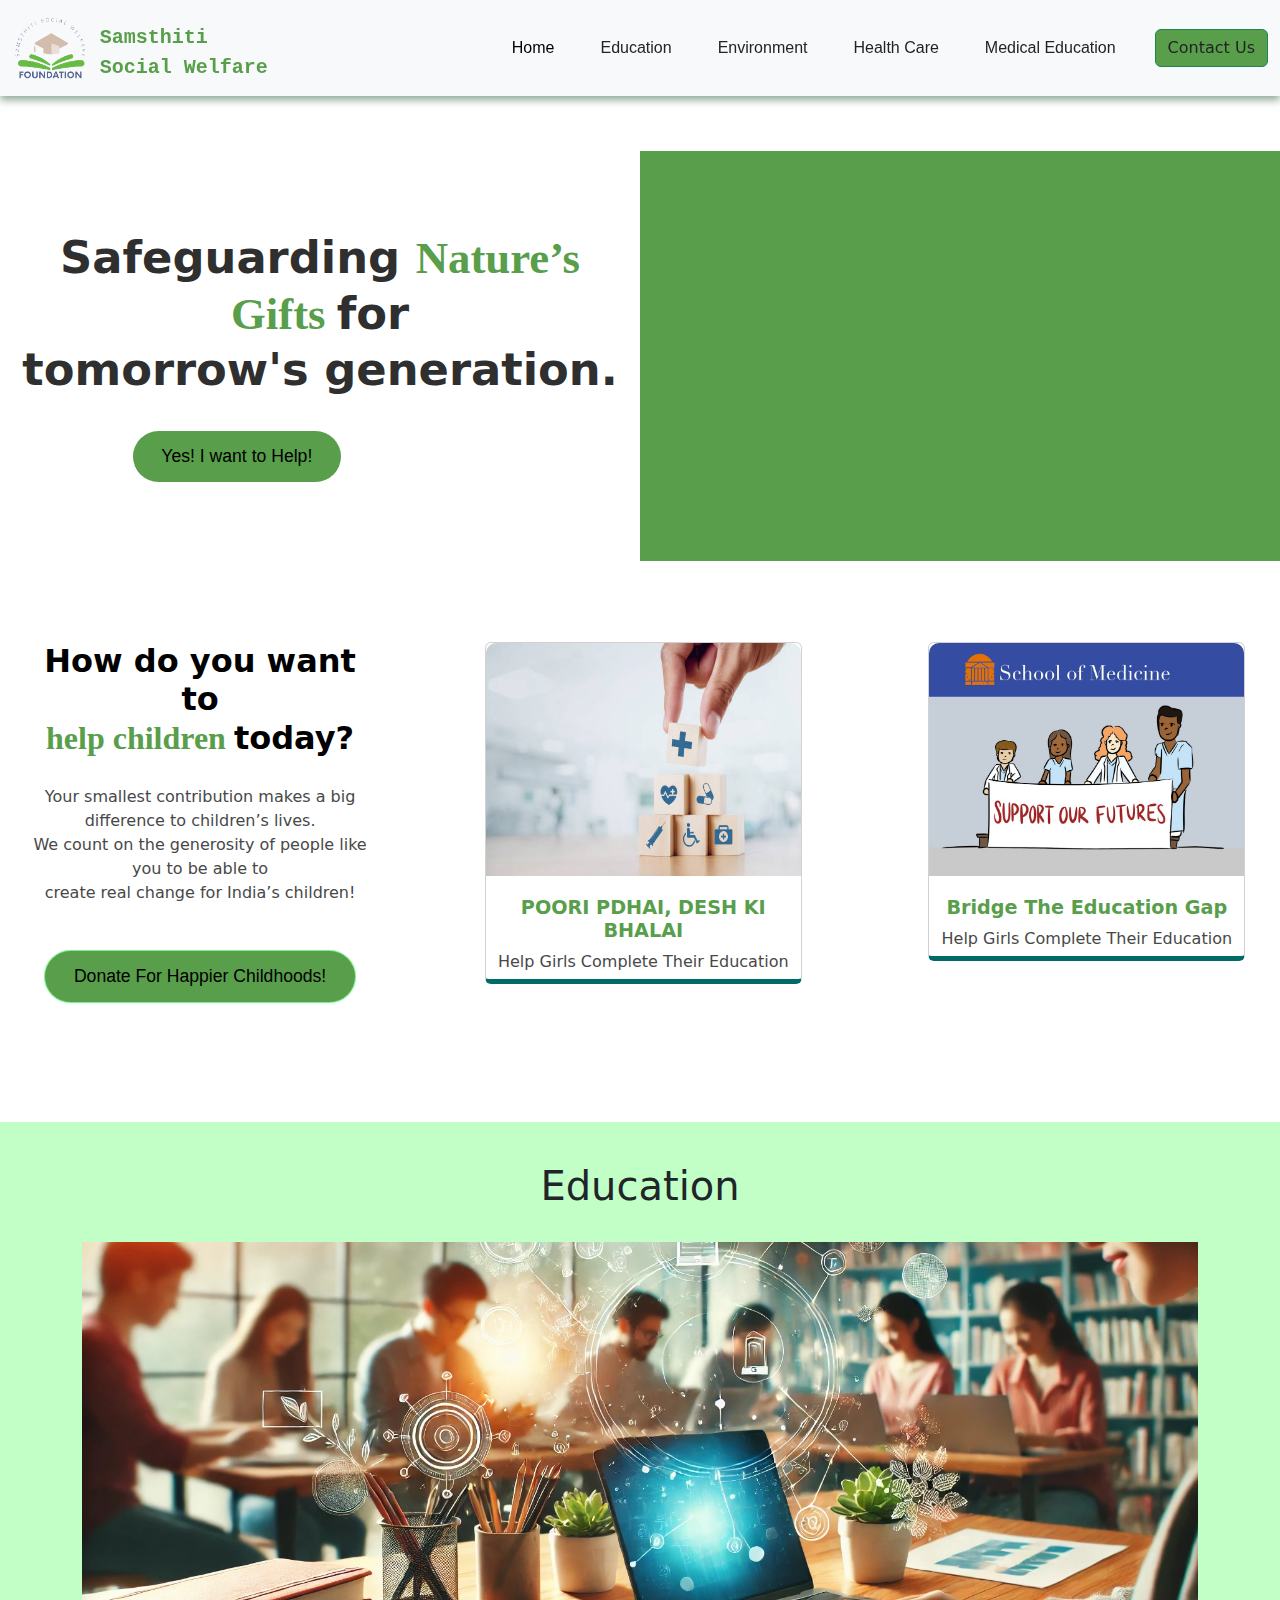
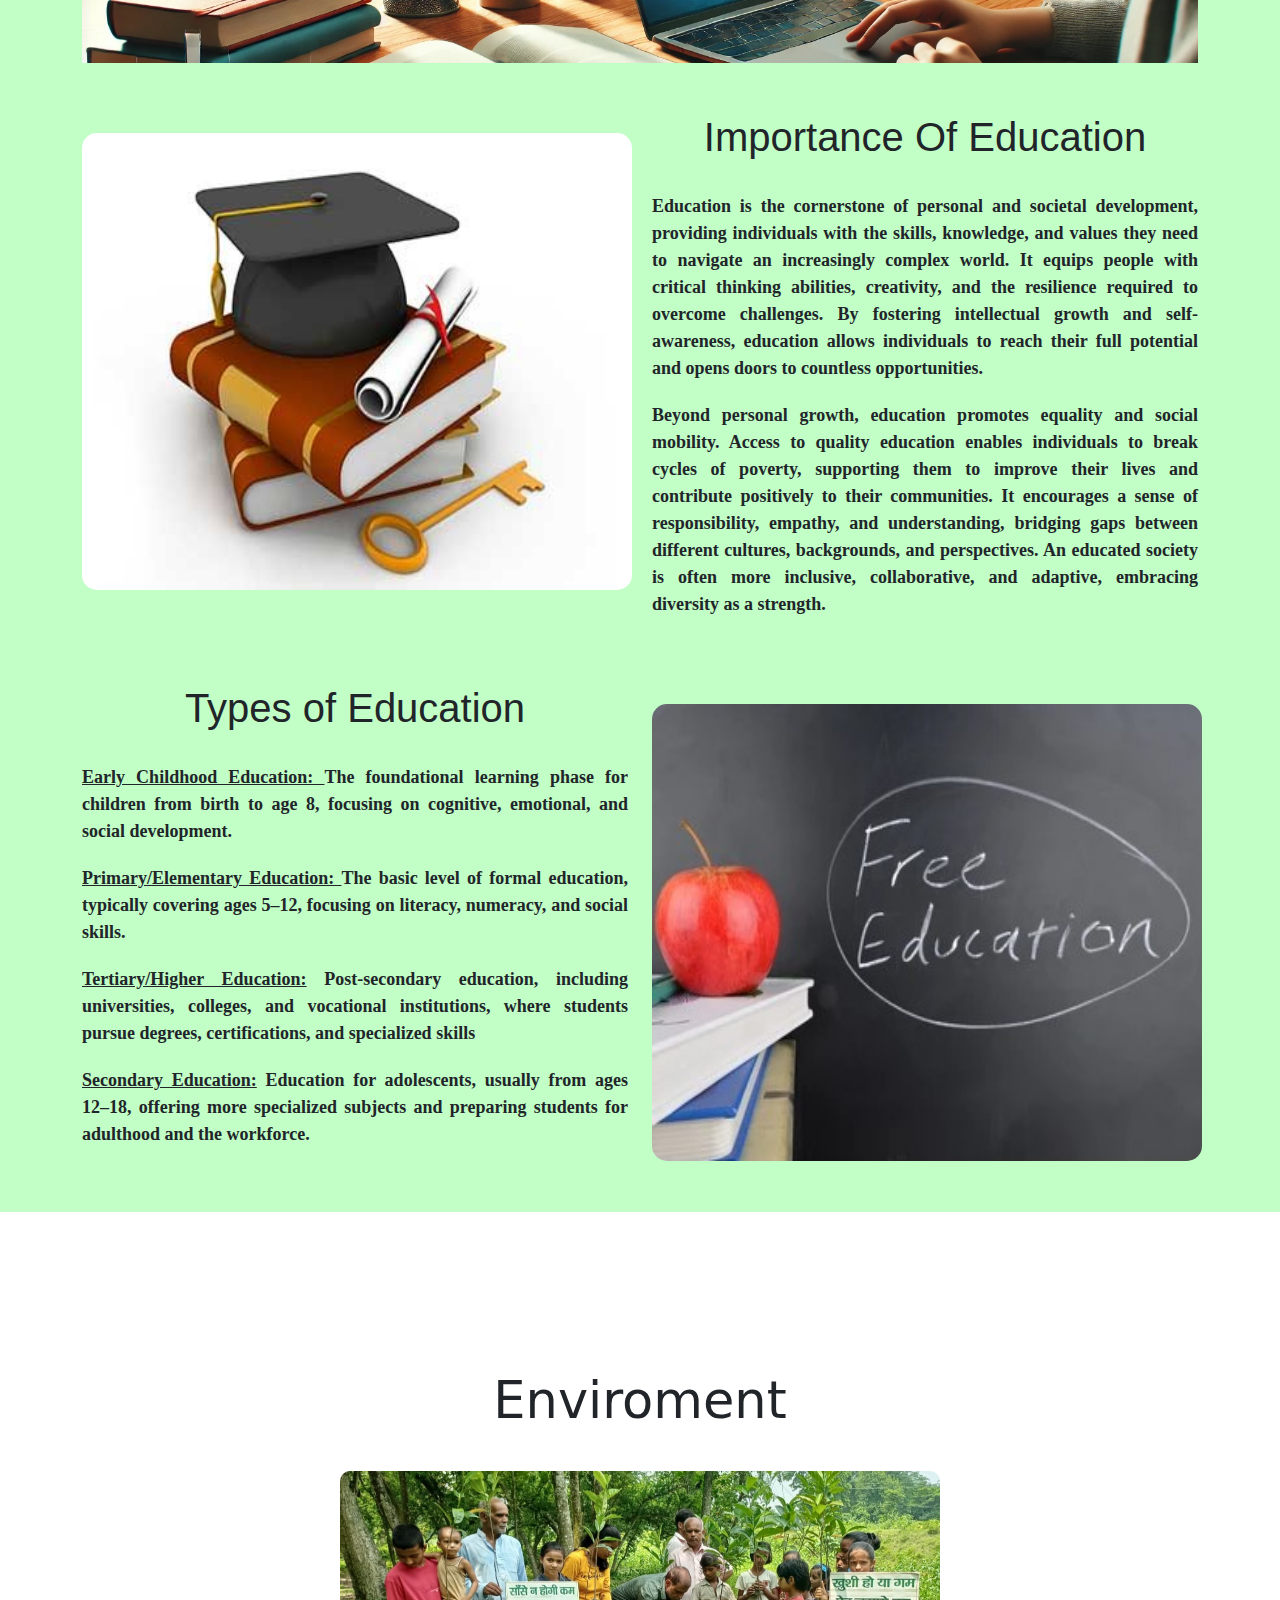
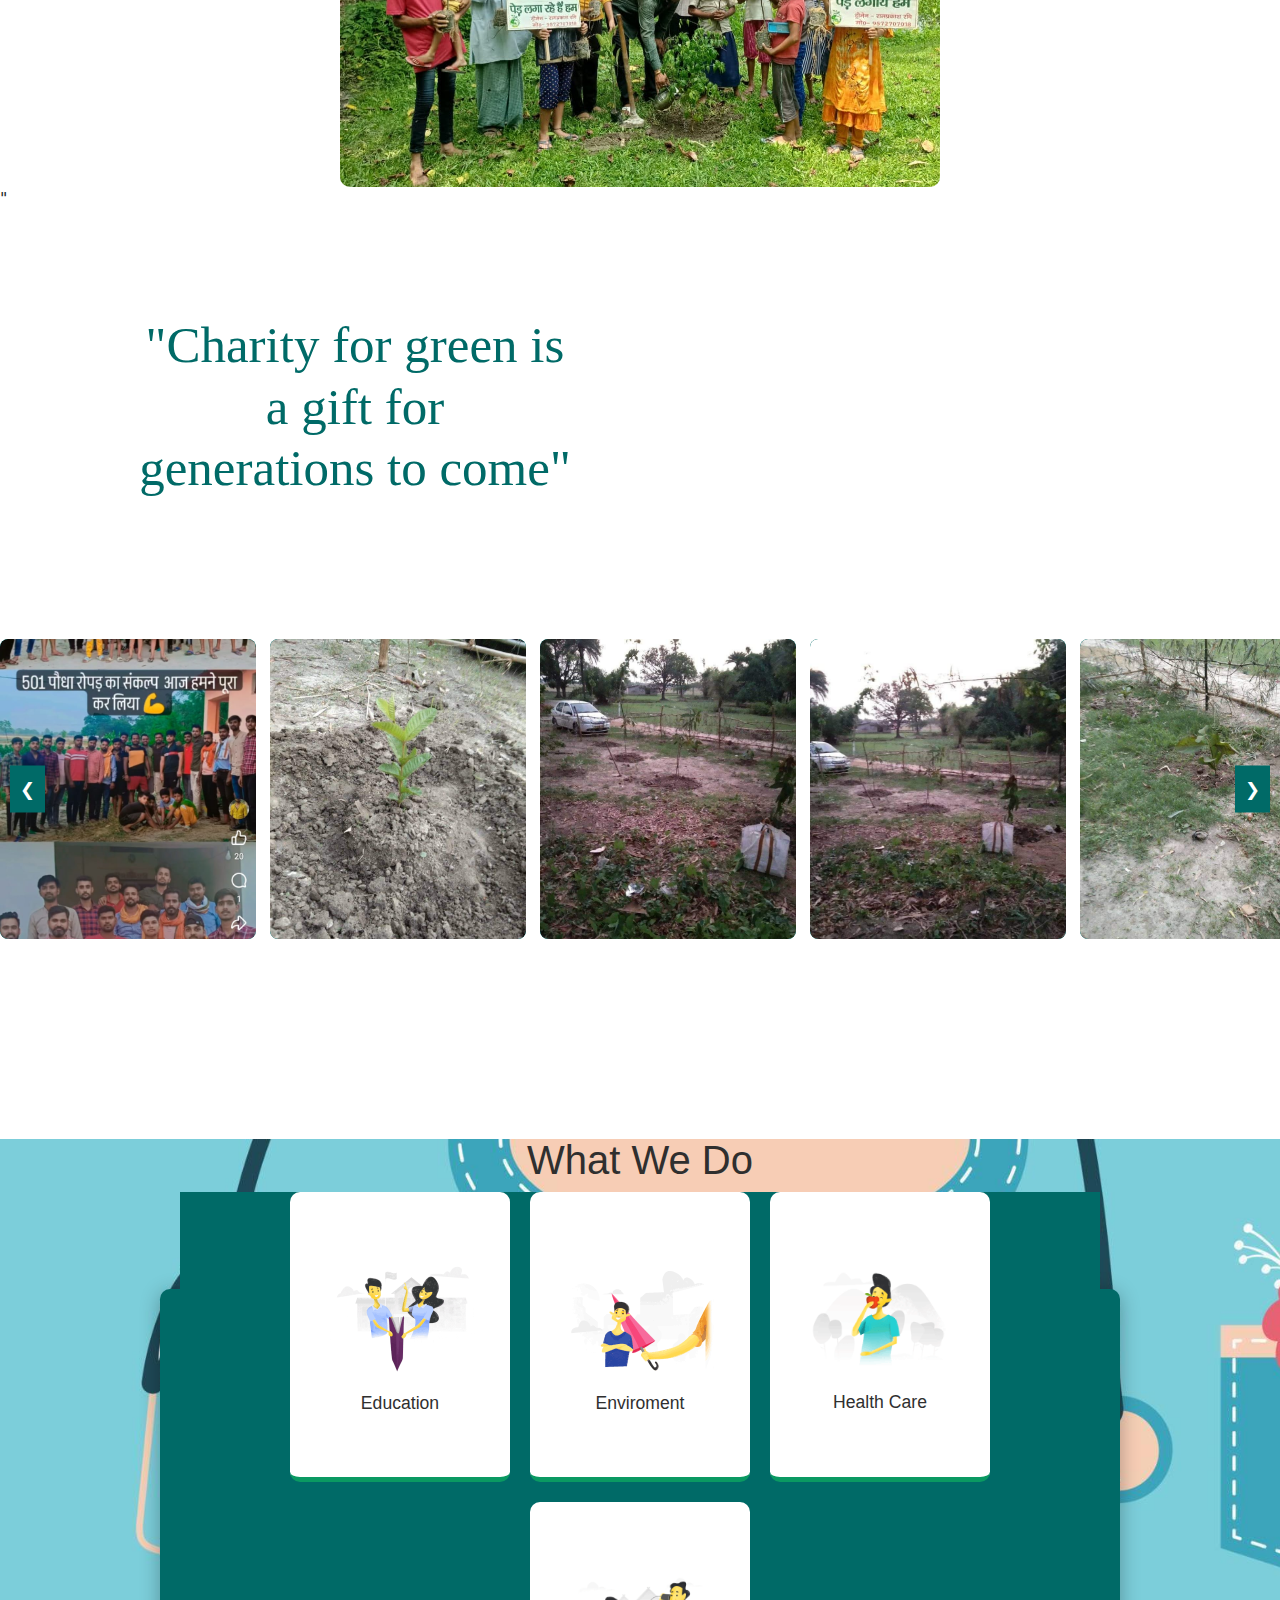
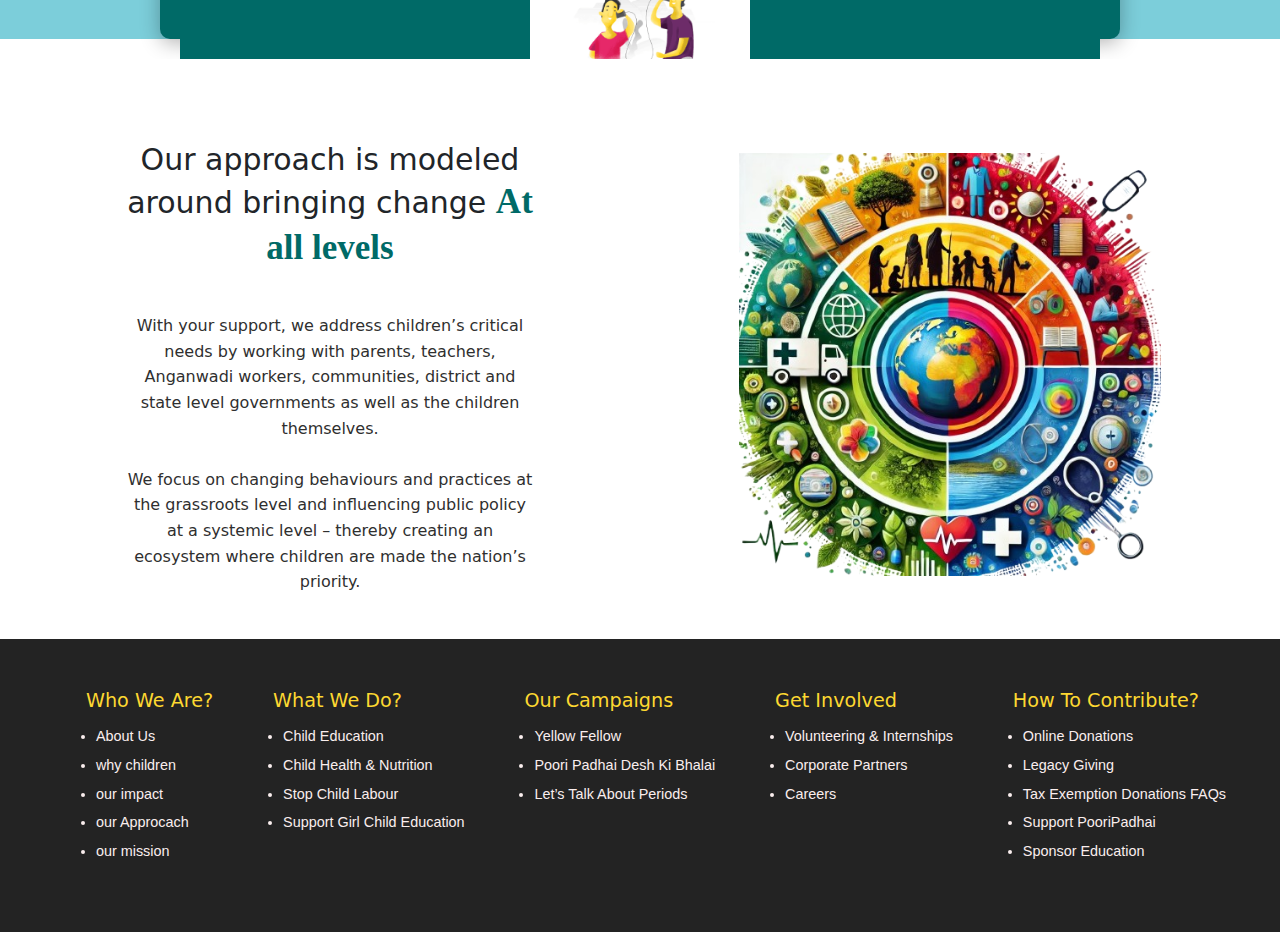
==== index.html @ 730508de "first commit" ====
<!DOCTYPE html>
<html lang="en">

<head>
    <meta charset="UTF-8">
    <meta name="viewport" content="width=device-width, initial-scale=1.0">
    <link rel="stylesheet" href="style.css">
    <link rel="stylesheet" href="responsive.css">

    <link href="https://cdn.jsdelivr.net/npm/bootstrap@5.3.3/dist/css/bootstrap.min.css" rel="stylesheet"
        integrity="sha384-QWTKZyjpPEjISv5WaRU9OFeRpok6YctnYmDr5pNlyT2bRjXh0JMhjY6hW+ALEwIH" crossorigin="anonymous">
    <script src="https://cdn.jsdelivr.net/npm/bootstrap@5.3.3/dist/js/bootstrap.bundle.min.js"
        integrity="sha384-YvpcrYf0tY3lHB60NNkmXc5s9fDVZLESaAA55NDzOxhy9GkcIdslK1eN7N6jIeHz"
        crossorigin="anonymous"></script>
    <title>Document</title>
    <style>
        pre{
            font-size: 20px;
           color: #589e4b;
            font-weight: bold;
            margin: 10px 0px 0px -36px;
        }
    </style>
</head>

<body>

    <!-- <<<<<<<<<---------NAVBAR-------->

    <nav class="navbar navbar-expand-lg navbar-light bg-light fixed-top">
                <div class="container-fluid">
            <a class="navbar-brand" href="#"><img src="/img/Rimberio-removebg-preview.png" alt=""></a>
            <pre> Samsthiti
 Social Welfare</pre>
            <button class="navbar-toggler" type="button" data-bs-toggle="collapse" data-bs-target="#navbarNav"
                aria-controls="navbarNav" aria-expanded="false" aria-label="Toggle navigation">
                <span class="navbar-toggler-icon"></span>
            </button>
            <div class="collapse navbar-collapse" id="navbarNav">
                <ul class="navbar-nav ms-auto">
                    <li class="nav-item">
                        <a class="nav-link active" aria-current="page" href="index.html">Home</a>
                    </li>
                    <li class="nav-item">
                        <a class="nav-link" href="education.html">Education</a>
                    </li>
                    <li class="nav-item">
                        <a class="nav-link" href="enviroment.html">Environment</a>
                    </li>
                    <li class="nav-item">
                        <a class="nav-link" href="health.html">Health Care</a>
                    </li>
                    <li class="nav-item">
                        <a class="nav-link" href="medical.html">Medical Education</a>
                    </li>
                </ul>
                <button class="btn btn-success ms-3">
                    <a class="nav-link" href="contact.html">Contact Us</a>
                </button>
            </div>
        </div>
    </nav>
    
    <!-- <<<<<<<<<---------NAVBAR-end------->


        <!-- <<<<<<<<<---------CONTANT-------->

    <div class="contant">
        <div class="text">
            <h1>Safeguarding <span>Nature’s <br> Gifts </span> for <br> tomorrow's generation.</h1>
            <button>Yes! I want to Help!</button>
        </div>
        <div class="vid">

            <video data-rellax-speed="0" autoplay="" muted="" loop="" playsinline="">
                <source src="/img/video.mp4" type="video/mp4">
            </video>



        </div>
    </div>

        <!-- <<<<<<<<<---------contant-end-------->



                <!-- <<<<<<<<<---------contant2 start-------->

    <div class="contact2">
        <div class="text2">
            <h1>How do you want to <br>
                <span>help children </span>today?
            </h1>
            <p>Your smallest contribution makes a big <br> difference to children’s lives. <br> We count on the
                generosity of
                people like <br> you to be able to <br> create real change for India’s children!</p>
            <button>Donate For Happier Childhoods!</button>
        </div>
        <div class="card">
            <img class="" src="/img/health care.jpg" alt="">
            <div class="text3">
                <h3>POORI PDHAI, DESH KI BHALAI</h3>
                <h4>Help Girls Complete Their Education<h4>
            </div>

        </div>
        <div class="card">
            <img class="" src="/img/medical-education.jpg" alt="">
            <div class="text3">
                <h3>Bridge The Education Gap</h3>
                <h4>Help Girls Complete Their Education<h4>
            </div>

        </div>

    </div>

        <!-- <<<<<<<<<---------contant-2 end------->



  <!-- <<<<<<<<<---------education start-------->
    <div class="education">
        <div class="container" style="margin-top: 30px;">
            <div class="row">
                <h1>Education</h1>
                <img src="/img/poster1.jpg" alt="">
            </div>
        </div>

        <div class="container">
            <div class="row">
                <div class="col-sm-6 image">
                    <img src="/img/education.jpg" alt="">
                </div>
                <div class="col-sm-6  para">
                    <h1>Importance Of Education</h1>
                    <p>
                        Education is the cornerstone of personal and societal development, providing individuals with
                        the
                        skills, knowledge, and values they need to navigate an increasingly complex world. It equips
                        people
                        with critical thinking abilities, creativity, and the resilience required to overcome
                        challenges. By
                        fostering intellectual growth and self-awareness, education allows individuals to reach their
                        full
                        potential and opens doors to countless opportunities.</p>

                    <p>Beyond personal growth, education promotes equality and social mobility. Access to quality
                        education
                        enables individuals to break cycles of poverty, supporting them to improve their lives and
                        contribute positively to their communities. It encourages a sense of responsibility, empathy,
                        and
                        understanding, bridging gaps between different cultures, backgrounds, and perspectives. An
                        educated
                        society is often more inclusive, collaborative, and adaptive, embracing diversity as a strength.
                    </p>


                </div>
            </div>
        </div>


        <div class="container">
            <div class="row" style="flex-direction: row-reverse;">
                <div class="col-sm-6 image">
                    <img src="/img/education2.jpg" alt="">
                </div>
                <div class="col-sm-6  para">
                    <h1>Types of Education</h1>
                    <p>
                        <b> <u> Early Childhood Education: </u></b>The foundational learning phase for children from
                        birth to age 8, focusing on cognitive, emotional, and social development.
                    </p>
                    <p>
                        <b> <u> Primary/Elementary Education: </u></b>The basic level of formal education, typically
                        covering ages 5–12, focusing on literacy, numeracy, and social skills.
                    </p>
                    <p>
                        <b> <u> Tertiary/Higher Education:</u></b> Post-secondary education, including universities,
                        colleges, and
                        vocational institutions, where students pursue degrees, certifications, and specialized skills
                    </p>

                    <p><b><u> Secondary Education:</b></u> Education for adolescents, usually from ages 12–18, offering
                        more
                        specialized subjects and preparing students for adulthood and the workforce.
                    </p>


                </div>
            </div>
        </div>

    </div>
     <!-- <<<<<<<<<---------education-end-------->


<!-- <<<<<<<<<---------eniviroment start-------->
    <div class="enviroment">
        <h1>Enviroment</h1>
        <div class="poster">
            <img src="/img/poster.jpg" alt="">
        </div>"

        <div class="container">
            <div class="row">
                <div class="col-sm-6 charity">
                    <h1>"Charity for green is <br> a gift for <br> generations to come"</h1>
                </div>
                <div class="col-sm-6">
                    <video id="vido" src="/img/video.mp4" autoplay loop muted></video>
                </div>
            </div>
        </div>
<!-- <<<<<<<<<---------eniviroment end-------->


        <!-- Slider Container -->
        <div class="slider-container">
            <div class="slider-wrapper" id="sliderWrapper">
                <!-- Card items with images -->
                <div class="card1"><img src="/img/slide1.jpg" alt="Image 1"></div>
                <div class="card1"><img src="/img/slide2.jpg" alt="Image 2"></div>
                <div class="card1"><img src="/img/slide3.jpg" alt="Image 3"></div>
                <div class="card1"><img src="/img/slide4.jpg" alt="Image 4"></div>
                <div class="card1"><img src="/img/slide5.jpg" alt="Image 5"></div>
                <div class="card1"><img src="/img/slide6.jpg" alt="Image 6"></div>
                <div class="card1"><img src="/img/slide7.jpg" alt="Image 7"></div>
                <div class="card1"><img src="/img/slide8.jpg" alt="Image 8"></div>
                <div class="card1"><img src="/img/slide9.jpg" alt="Image 9"></div>
                <div class="card1"><img src="/img/slide10.jpg" alt="Image 10"></div>
                <div class="card1"><img src="/img/slide11.jpg" alt="Image 11"></div>
                <div class="card1"><img src="/img/slide12.jpg" alt="Image 12"></div>
                <div class="card1"><img src="/img/slide13.jpg" alt="Image 13"></div>
                <div class="card1"><img src="/img/slide1.jpg" alt="Image 14"></div>
                <div class="card1"><img src="/img/slide15.jpg" alt="Image 15"></div>
                <div class="card1"><img src="/img/slide1.jpg" alt="Image 1"></div>
                <div class="card1"><img src="/img/slide2.jpg" alt="Image 2"></div>
                <div class="card1"><img src="/img/slide3.jpg" alt="Image 3"></div>
                <div class="card1"><img src="/img/slide4.jpg" alt="Image 4"></div>
                <div class="card1"><img src="/img/slide5.jpg" alt="Image 5"></div>
            </div>
            <!-- Navigation buttons -->
            <button class="nav-button prev" onclick="slide(-1)">&#10094;</button>
            <button class="nav-button next" onclick="slide(1)">&#10095;</button>
        </div>
    </div>
<!-- <<<<<<<<<---------slider end-------->



<!-- <<<<<<<<<---------contant4 start-------->
    <div class="contant4">
        <div class="maindiv">
            <h1>What We Do</h1>
            <div class="scards">
                <div class="cardss">
                    <img src="./img/issue-1.gif" alt="">

                    <h1>Education</h1>


                </div>
                <div class="cardss">
                    <img src="./img/issue-2.gif" alt="">

                    <h1>Enviroment</h1>


                </div>
                <div class="cardss">
                    <img src="./img/issue-3.gif" alt="">

                    <h1>Health Care</h1>
                </div>
                <div class="cardss">
                    <img src="./img/issue-4.gif" alt="">
                    <h1>Medical Education</h1>
                </div>
            </div>
        </div>
    </div>
<!-- <<<<<<<<<---------contant4 end-------->



<!-- <<<<<<<<<---------contant5 start-------->
    <div class="contant5">
        <div class="text6">
            <h1>Our approach is modeled <br> around bringing change <span> At<br> all levels</h1></span>
            <p>With your support, we address children’s critical needs by working with parents, teachers, Anganwadi
                workers, communities, district and state level governments as well as the children themselves.
                <br>
                <br>
                We focus on changing behaviours and practices at the grassroots level and influencing public policy at a
                systemic level – thereby creating an ecosystem where children are made the nation’s priority.
            </p>

        </div>
        <div class="img6">
            <img src="/img/banner2-removebg-preview.png" alt="">

        </div>


    </div>
<!-- <<<<<<<<<---------contant5 end-------->



<!-- <<<<<<<<<---------Footer start-------->

    <footer>
        <div class="textconteiner">

            <ul>
                <h1>Who We Are?</h1>
                <li>About Us</li>
                <li>why children</li>
                <li>our impact</li>
                <li>our Approcach</li>
                <li>our mission</li>
            </ul>
            <ul>
                <h1>What We Do?</h1>
                <li>Child Education</li>
                <li>Child Health & Nutrition</li>
                <li>Stop Child Labour</li>
                <li>Support Girl Child Education</li>

            </ul>
            <ul>
                <h1>Our Campaigns</h1>
                <li>Yellow Fellow</li>
                <li>Poori Padhai Desh Ki Bhalai</li>
                <li>Let’s Talk About Periods</li>

            </ul>
            <ul>
                <h1>Get Involved</h1>
                <li>Volunteering & Internships</li>
                <li>Corporate Partners</li>
                <li>Careers</li>
            </ul>
            <ul>
                <h1>How To Contribute?</h1>
                <li>Online Donations</li>
                <li>Legacy Giving</li>
                <li>Tax Exemption Donations FAQs
                </li>
                <li>Support PooriPadhai</li>
                <li>Sponsor Education</li>
            </ul>
        </div>
    </footer>
<!-- <<<<<<<<<---------Footer -------->


    <script src="script.js"></script>

    <script src="https://cdn.jsdelivr.net/npm/@popperjs/core@2.11.8/dist/umd/popper.min.js"
        integrity="sha384-I7E8VVD/ismYTF4hNIPjVp/Zjvgyol6VFvRkX/vR+Vc4jQkC+hVqc2pM8ODewa9r"
        crossorigin="anonymous"></script>
    <script src="https://cdn.jsdelivr.net/npm/bootstrap@5.3.3/dist/js/bootstrap.min.js"
        integrity="sha384-0pUGZvbkm6XF6gxjEnlmuGrJXVbNuzT9qBBavbLwCsOGabYfZo0T0to5eqruptLy"
        crossorigin="anonymous"></script>
</body>

</html>
---- style.css ----
body {
    margin: 0;
    padding: 0;
}


/* Navbar Styles */
.navbar {
    display: flex;
    align-items: center;
    justify-content: space-between;
    background-color: #fff;
    padding: 10px 20px;
    box-shadow: 0 4px 8px rgba(67, 107, 82, 0.6); /* Green shadow */
}

/* Logo Styling */
.navbar .img img {
    height: 70px;
    margin-right: 20px;
}

/* Menu Styles */
#navbarMenu {
    list-style: none;
    display: flex;
    margin: 0;
    padding: 0;
    gap: 20px;
}

#navbarMenu li a {
    text-decoration: none;
    color: #232323;
    font-size: 16px;
}

.btn {
    font-size: 0.85rem;
    color: #fff;
    background-color: #589e4b;
    padding: 10px 20px;
    border-radius: 30px;
    border: none;
    cursor: pointer;
}

/* Toggle Button (Hidden by Default) */
.icon {
    display: none;
    cursor: pointer;
    font-size: 24px;
    color: #006A67;
}

/* Style for the navbar list items */
.navbar-nav .nav-item {
    position: relative; /* Ensure the pseudo-element is positioned relative to the list item */
    transition: transform 0.3s ease;
}

/* Style for the animated line */
.navbar-nav .nav-item::after {
    content: ''; /* Empty content for the pseudo-element */
    position: absolute;
    left: 0;
    bottom: 0;
    width: 0;
    height: 2px; /* Line thickness */
    background-color: #006A67; /* Line color */
    transition: width 0.3s ease; /* Animation effect */
}

.navbar-nav .nav-item:hover {
    transform: translateY(-5px); /* Move the item up */
}

/* When hovering over the navbar items */
.navbar-nav .nav-item:hover::after {
    width: 100%; /* Expand the line to full width */
   
}

.contant {
    margin-top: 100px;
    display: flex;
    justify-content: space-between;
    align-items: center;
    width: 100%;
    height: 40vw;
    background-color: #fff;
  }
  
  .text {
    width: 50%;
    height: 80%;
    display: flex;
    flex-direction: column;
    align-items: center;
    justify-content: center;
    background-color: #fff;
    padding: 10px;
    animation: fadeInText 1.5s ease-out forwards; /* Apply text fade-up animation */
  }

  @keyframes fadeInText {
    0% {
        opacity: 0;
        transform: translateY(20px); /* Start from 20px below */
    }
    100% {
        opacity: 1;
        transform: translateY(0); /* End at its original position */
    }
}
  
  .text h1 {
    font-weight: 600;
    color: #2f2f2f;
    font-size: 2.8em;
    line-height: 55px;
    text-align: center;
  }
  
  .text span {
    font-family: 'Gloria Hallelujah', cursive;
    color: #589e4b;
    font-weight: 600;
  }
  
  .vid {
    width: 50%;
    height: 80%;
    background-color: #589e4b;
    display: flex;
    justify-content: center;
    align-items: center;
  }
  
  .vid video {
    width: 53vw;
    height: auto; /* Make sure the height scales with the width */
    margin-left: -4vw;
    animation: slideInRight 1.5s ease-out forwards; /* Apply video slide-in animation */
  }

  @keyframes slideInRight {
    0% {
        transform: translateX(100%); /* Start from the right */
    }
    100% {
        transform: translateX(0); /* End at the normal position */
    }
}

  
  .contant button {
    font-size: 1.1rem;
    color: #000;
    background-color: #589e4b;
    font-family: Rubik, sans-serif;
    border-radius: 5rem;
    border: none;
    padding: .75rem 1.8rem;
    cursor: pointer;
    box-shadow: 0 0 .8rem -.07rem transparent;
    margin-top: 26px;
    margin-right: 13vw;
    align-self: center; /* Center the button in the text section */
  }

  .contact2 {
    display: flex;
    justify-content: space-between;
    align-items: flex-start;
    flex-wrap: wrap; /* Allows cards to wrap */
    width: 99%;
    height: auto;
    margin: 10px;
    background-color: #fff;
}

.text2 {
    width: 30%;
    display: flex;
    flex-direction: column;
    align-items: center;
    text-align: center;
    background-color: #fff;
    padding: 20px;
}

.text2 h1 {
    font-size: 2rem;
    color: black;
    font-weight: 600;
    line-height: 1.2;
}

.text2 p {
    margin-top: 20px;
    font-size: 1rem;
    color: #484848;
    line-height: 1.5;
}

.text2 span {
    font-family: 'Gloria Hallelujah', cursive;
    color: #589e4b;
    font-weight: 600;
}

.text2 button {
    margin-top: 30px;
    background-color: #589e4b;
    box-shadow: 0 0 1px 1px #73EC8B;
    color: #000;
    font-size: 1.1rem;
    font-family: Rubik, sans-serif;
    border-radius: 5rem;
    border: none;
    padding: .75rem 1.8rem;
    cursor: pointer;
}

.card {
    width: 25%;
    margin: 20px 2.5vw;
    border-radius: 10px;
    display: flex;
    flex-direction: column;
    align-items: center;
    background-color: #fff;
    border-bottom: solid #006A67 5px !important;
    transition: box-shadow 0.3s ease;
    cursor: pointer;
}

.card:hover {
    box-shadow: 0 4px 20px rgba(0, 0, 0, 0.3);
    transform: translateY(-5px);
}

.card img {
    width: 100%;
    border-radius: 10px 10px 0 0;
    height: 233px;
}

.text3 h3 {
    margin-top: 20px;
    margin-bottom: 10px;
    font-weight: 600;
    color: #589e4b;
    font-size: 1.2rem;
    text-align: center;
}

.text3 h4 {
    font-size: 1rem;
    color: #484848;
    text-align: center;
}







.education {
    background-color: #C2FFC7 !important;
    padding: 10px 0 48px 0;
    margin-top: 100px;
}

.education h1{
    text-align: center;
    margin-bottom: 32px;
}

.image img {
    height: 457px;
    border-radius: 15px;
    width: 550px;
    margin-top: 70px
}



.para h1 {
    margin-top: 50px;
    font-family: 'Franklin Gothic Medium', 'Arial Narrow', Arial, sans-serif;
}

.para p {
    font-family: math;
    font-weight: bold;
    margin-top: 20px;
    text-align: justify;
    font-size: 18px;
}

.enviroment {
    margin-top: 100px;
    background-color: white;
    padding: 58px 0 0 0;
    
}

.charity h1 {
    text-align: center;
    font-size: 51px;
    color: #006A67;
    font-family: cursive;
    margin-top: 104px;
}
.enviroment h1 {
    text-align: center;
    font-size: 51px;
    margin-bottom: 40px;

}


.poster img {
    width: 100%;
    max-width: 600px; /* Set a reasonable max width */
    height: auto; /* Maintain aspect ratio */
    border-radius: 10px;
    margin: 0 auto;
    display: block; /* Center the image */
}



 #vido {
    width: 527px;
    border-radius: 10px;
    margin-top: 50px;
 }



/* Slider container */
.slider-container {
    display: flex;
    margin-top: 100px;
    overflow: hidden;
    width: 100%;
    position: relative;
    height: 300px; /* Fixed height for consistency */
}

/* Slider wrapper */
.slider-wrapper {
    display: flex;
    transition: transform 0.5s ease;
    gap: 14px;
    width: 100%; /* Ensure it spans the container */
}

/* Individual cards */
.card1 {
    flex: 0 0 20%; /* Default: Show 5 cards at a time */
    display: flex;
    justify-content: center;
    align-items: center;
    background-color: #006A67;
    box-sizing: border-box;
    border-radius: 8px;
    overflow: hidden;
}

/* Images inside cards */
.card1 img {
    width: 100%;
    height: 100%; /* Fully fill the card's height */
    object-fit: cover; /* Maintain aspect ratio and crop excess */
    border-radius: 8px;
}

/* Navigation buttons */
.nav-button {
    position: absolute;
    top: 50%;
    transform: translateY(-50%);
    background-color: #006A67;
    color: #fff;
    border: none;
    padding: 10px;
    cursor: pointer;
    font-size: 18px;
    z-index: 10;
}

.prev {
    left: 10px;
}

.next {
    right: 10px;
}

/* Base styles for larger screens (desktop/tablet) */
.contant4 {
    margin-top: 200px;
    width: 100%;
    height: 500px;
    background-image: url(/img/banner.jpg);
    background-repeat: no-repeat;
    background-size: cover;
    display: flex;
    justify-content: center;
    align-items: flex-end;
    background-color: #e6c32a;
}

.maindiv {
    font-family: sans-serif;
    color: #2f2f2f;
    display: flex;
    flex-direction: column;
    align-items: center;
    justify-content: center;
    width: 75%;
    height: 70%;
    box-shadow: 0 4px 20px rgba(0, 0, 0, 0.3);
    background-color: #006A67;
    border-radius: 10px;
    padding: 20px;
}

.scards {
    display: flex;
    justify-content: center;
    align-items: center;
    width: 100%;
    gap: 20px;
    height: auto;
    background-color: #006A67;
    flex-wrap: wrap; /* Allows wrapping on smaller screens */
}

.cardss {
    background-color: #fff;
    width: 220px;
    height: 290px;
    display: flex;
    flex-direction: column;
    align-items: center;
    justify-content: center;
    border-bottom: 5px solid #0a9962;
    border-radius: 10px;
    padding: 15px;
    box-sizing: border-box;
    transition: box-shadow 0.3s ease, transform 0.3s ease;
}

.cardss:hover {
    box-shadow: 0 4px 20px rgba(0, 0, 0, 0.3);
    transform: translateY(-5px);
}

.cardss img {
    width: 150px;
    height: auto; /* Ensure image maintains aspect ratio */
    margin-top: 20px;
}

.cardss h1 {
    margin-top: 20px;
    font-size: 1.1rem;
    font-weight: 500;
    text-align: center;
}

.contant5 {
    width: 100%;
    height: 600px;
    display: flex;
    justify-content: center;
    background-color: #fff;
    padding: 20px;
}

.text6 {
    display: flex;
    flex-direction: column;
    justify-content: center;
    align-items: center;
    width: 50%;
    height: 100%;
    background-color: #fff;
    text-align: center;
    padding: 20px;
}

.text6 h1 {
    font-size: 30px;
    margin: 23px;
    padding-top: 50px;
    line-height: 1.3;
}

.text6 span {
    font-family: 'Gloria Hallelujah', cursive;
    color: #006A67;
    font-weight: 600;
    font-size: 35px;
}

.text6 p {
    color: #2f2f2f;
    width: 70%;
    line-height: 1.6;
    font-size: 16px;
    margin-top: 20px;
}

.img6 {
    width: 50%;
    height: 100%;
    display: flex;
    align-items: center;
    justify-content: center;
    background-color: #fff;
}

.img6 img {
    width: 33vw;
    max-width: 100%;
    padding-top: 4vw;
    height: auto; /* Maintain aspect ratio */
}


/* Footer styling */
footer {
    width: 100%;
    background-color: #232323;
    color: rgb(250, 238, 238);
    padding: 30px 0; /* Added padding to adjust the spacing */
}

/* Container for the lists */
.textconteiner {
    display: flex;
    flex-wrap: wrap; /* Allow items to wrap on smaller screens */
    justify-content: space-around; /* Space items evenly */
    padding: 20px 50px;
    gap: 20px;
}

/* Headings for each section */
ul h1 {
    margin-bottom: 10px;
    font-size: 1.2rem;
    color: #FDD831; /* Added color for better readability */
}

/* List items styling */
ul li {
    font-family: 'Lucida Sans', Geneva, Verdana, sans-serif;
    font-size: 0.9rem;
    line-height: 1.8rem;
    margin-left: 10px;
    color: rgb(250, 238, 238);
}
---- responsive.css ----
/* <<<------NAVBAR---------->>> */
@media (max-width: 900px) {
    .btn {
        display: none;
    }

    #navbarMenu {
        display: none;
        flex-direction: column;
        position: absolute;
        top: 70px;
        right: 20px;
        background: rgba(255, 255, 255, 0.9);
        box-shadow: 0 4px 6px rgba(0, 0, 0, 0.1);
        padding: 20px;
        border-radius: 8px;
        gap: 10px;
    }

    #navbarMenu.active {
        display: flex;
    }

    .icon {
        display: block;
    }
}

/* Responsive Styles */
/* Basic styles for the navbar */
.navbar {
    display: flex;
    align-items: center;
    background-color: #fff;
    padding: 10px;
    justify-content: space-between;
    box-shadow: 0 4px 8px rgba(67, 107, 82, 0.6);
}

.navbar img {
    height: 70px;
    margin-right: 20px;
}

.img {
    height: 55px;
    display: flex;
    align-items: center;
    justify-content: center;
    padding-left: 74px;
    border-radius: 5px;
    margin-left: 15px;
}

.navbar ul {
    list-style-type: none;
    margin: 0;
    padding: 0;
    display: flex;
    font-size: small;
}

.navbar li {
    margin: 0 15px;
}

.navbar a {
    color: #232323;
    text-decoration: none;
    font-size: 16px;
}

.btn {
    font-size: .85rem;
    color: black;
    background-color: #589e4b !important;
    font-family: Rubik, sans-serif;
    border-radius: 5rem;
    border: none;
    font-weight: 500;
    padding: .75rem 1.8rem;
    cursor: pointer;
    box-shadow: 0 0 .8rem -.07rem transparent;
}

.icon i {
    font-size: 1.5vw;
    font-weight: 800;
    color: #000;
    display: none;
    cursor: pointer;
}

/* Hover effects */
.navbar .btn:hover {
    background-color: #C2FFC7;
}




/* <<<<<--------NAVBAR END-------->>>> */


/* <<<<<--------CONTANT-------->>>> */

@media (max-width: 768px) {
  
    /* Stack the content vertically on small screens */
    .contant {
      flex-direction: column;
      height: auto;
    }
  
    /* Adjust the text area width and alignment */
    .text {
      width: 90%;
      padding: 20px;
      text-align: center;
    }
  
    .text h1 {
      font-size: 2.2em; /* Decrease font size for mobile */
      line-height: 45px;
    }
  
    /* Adjust video size */
    .vid {
      width: 90%;
      height: auto;
      margin-top: 20px;
    }
  
    .vid video {
      width: 100%;
      height: auto; /* Adjust video to be responsive */
      margin-left: 0;
    }
  
    /* Button should be centered and sized appropriately */
    .contant button {
      margin-right: 0;
      width: 70%;
      font-size: 1rem;
    }
}

 @media (max-width: 480px) {
    /* Further adjust for very small screens (e.g., phones) */
    .text h1 {
      font-size: 1.8em; /* Reduce font size more for tiny screens */
      line-height: 40px;
    }
  
    .contant button {
      width: 80%;
      font-size: 1.2rem;
    }
}

  /* <<<<<--------CONTANT END-------->>>> */


    /* <<<<<--------CONTACT2-------->>>> */


@media (max-width: 1024px) {
    .contact2 {
        flex-direction: column;
        align-items: center;
    }

    .text2, .card {
        width: 80%; /* Reduce width to fit better */
    }

    .text2 h1 {
        font-size: 1.8rem;
    }

    .text2 p {
        font-size: 0.9rem;
    }

    .text2 button {
        font-size: 1rem;
    }
}

@media (max-width: 768px) {
    .text2 h1 {
        font-size: 1.6rem;
        line-height: 1.3;
    }

    .text2 p {
        font-size: 0.9rem;
        line-height: 1.4;
    }

    .text2 button {
        padding: 0.6rem 1.5rem;
    }

    .card {
        width: 90%; /* Full-width for smaller screens */
        margin: 10px 0;
    }

    .card img {
        width: 100%;
        height: auto;
    }

    .text3 h3, .text3 h4 {
        font-size: 1rem;
    }
}

@media (max-width: 480px) {
    .text2 h1 {
        font-size: 1.4rem;
    }

    .text2 p {
        font-size: 0.85rem;
    }

    .text2 button {
        font-size: 0.9rem;
        padding: 0.5rem 1.2rem;
    }

    .text3 h3, .text3 h4 {
        font-size: 0.9rem;
    }
}



  /* <<<<<--------CONTACT2 END-------->>>> */


    /* <<<<<--------education-------->>>> */

  @media only screen and (max-width: 768px) {
    .row {
        flex-direction: column;
        align-items: center;
        text-align: center;
    }

    .image img {
        max-width: 90%;
        margin-top: 10px;
    }

    .para h1 {
        font-size: 24px;
        margin-top: 15px;
    }

    .para p {
        font-size: 16px;
        text-align: justify;
        padding: 0 15px;
    }
}

@media only screen and (max-width: 576px) {
    .education {
        padding: 20px;
        margin-top: 50px;
    }

    .image img {
        max-width: 100%;
    }

    .para h1 {
        font-size: 22px;
    }

    .para p {
        font-size: 15px;
        text-align: left;
    }
}

    /* <<<<<--------education end-------->>>> */




/* enviroment */
@media only screen and (max-width: 768px) {
    .enviroment h1 {
        font-size: 36px; /* Adjust font size for smaller screens */
    }

    .poster img {
        max-width: 90%; /* Allow image to take up more space on smaller screens */
    }
}

@media only screen and (max-width: 576px) {
    .enviroment {
        padding: 20px 0;
    }

    .enviroment h1 {
        font-size: 28px;
    }

    .poster img {
        max-width: 100%; /* Full width on small screens */
    }
}

/* end .enviroment */


/* slidersss */


/* Responsive Styles */

/* Responsive Styles */

/* Responsive Styles */
@media only screen and (max-width: 1200px) {
    .card1 {
        flex: 0 0 25%; /* Show 4 cards */
    }
}

@media only screen and (max-width: 992px) {
    .card1 {
        flex: 0 0 33.33%; /* Show 3 cards */
    }
}

@media only screen and (max-width: 768px) {
    .card1 {
        flex: 0 0 50%; /* Show 2 cards */
    }
}

@media only screen and (max-width: 576px) {
    .card1 {
        flex: 0 0 100%; /* Show 1 card */
    }

    .nav-button {
        font-size: 24px;
        padding: 12px;
    }
}
/* end slidersssss */

/* contant4 */
  
@media (max-width: 1024px) {
    .maindiv {
        width: 90%;
        height: 80%;
    }
    .scards {
        gap: 15px;
    }
    .cardss {
        width: 200px;
        height: 270px;
    }
    .cardss h1 {
        font-size: 1rem;
        margin-top: 15px;
    }
}

@media (max-width: 768px) {
    .contant4 {
        height: auto;
        padding: 20px 0;
    }
    .maindiv {
        width: 95%;
        height: auto;
    }
    .scards {
        flex-direction: column; /* Stack cards vertically on small screens */
        gap: 20px;
    }
    .cardss {
        width: 100%;
        max-width: 300px;
        margin: 0 auto;
    }
    .cardss img {
        width: 120px;
    }
    .cardss h1 {
        font-size: 1rem;
    }
}

@media (max-width: 480px) {
    .cardss {
        width: 90%;
        max-width: 250px;
    }
    .cardss h1 {
        font-size: 0.9rem;
    }
    .cardss img {
        width: 100px;
    }
}

/* end contant4k */

 /* <<<<<--------CONTANT5-------->>>> */
  
 @media (max-width: 1024px) {
    .text6 h1 {
        font-size: 28px;
        line-height: 1.3;
    }

    .text6 span {
        font-size: 30px;
    }

    .text6 p {
        width: 80%;
        font-size: 15px;
    }
}

@media (max-width: 768px) {
    .contant5 {
        flex-direction: column;
        height: auto;
        padding: 20px;
        align-items: center;
    }

    .text6, .img6 {
        width: 90%; /* Full width on small screens */
        height: auto;
    }

    .text6 h1 {
        font-size: 26px;
        padding-top: 20px;
    }

    .text6 span {
        font-size: 28px;
    }

    .text6 p {
        width: 90%;
        font-size: 14px;
        line-height: 1.5;
    }

    .img6 img {
        width: 80%;
        max-width: 100%;
        padding-top: 20px;
    }
}

@media (max-width: 480px) {
    .text6 h1 {
        font-size: 24px;
    }

    .text6 span {
        font-size: 24px;
    }

    .text6 p {
        font-size: 14px;
        line-height: 1.4;
        padding: 10px;
    }

    .img6 img {
        width: 100%;
        padding-top: 15px;
    }
}
 /* <<<<<--------CONTANT5 END-------->>>> */


 /* footerrrr */

 
  
  /* <<<<<--------FOOTER-------->>>> */


/* Media query for screens smaller than 768px (tablets) */
@media (max-width: 768px) {
    .textconteiner {
        flex-direction: column;
        align-items: center; /* Center-align items on smaller screens */
        padding: 20px;
    }

    ul h1 {
        font-size: 1.1rem;
        text-align: center;
    }

    ul li {
        font-size: 0.9rem;
        text-align: center;
    }
}

/* Media query for screens smaller than 480px (mobile) */
@media (max-width: 480px) {
    .textconteiner {
        padding: 10px;
        gap: 10px;
    }

    ul {
        margin-bottom: 20px;
        text-align: center;
    }

    ul h1 {
        font-size: 1rem;
        margin-bottom: 5px;
    }

    ul li {
        font-size: 0.8rem;
        line-height: 1.5rem;
    }
}


  /* <<<<<--------FOOTER END-------->>>> */
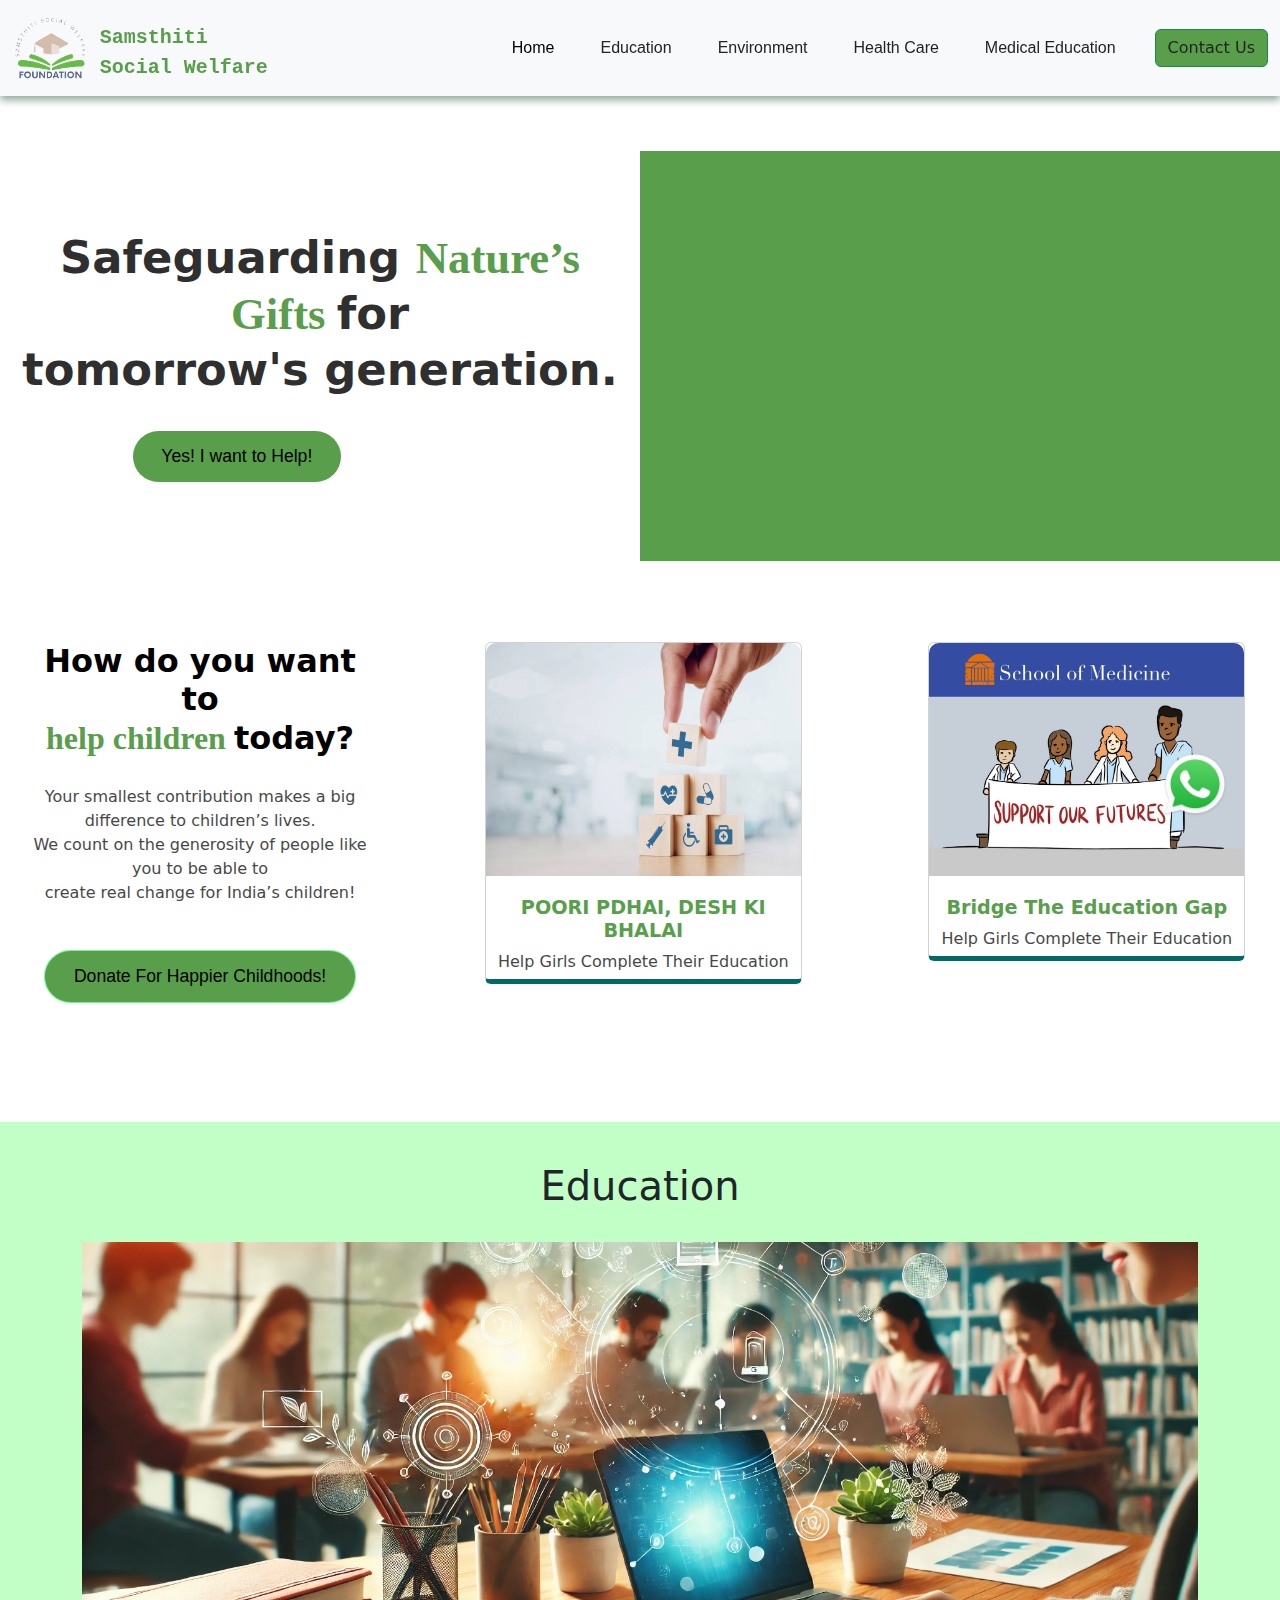
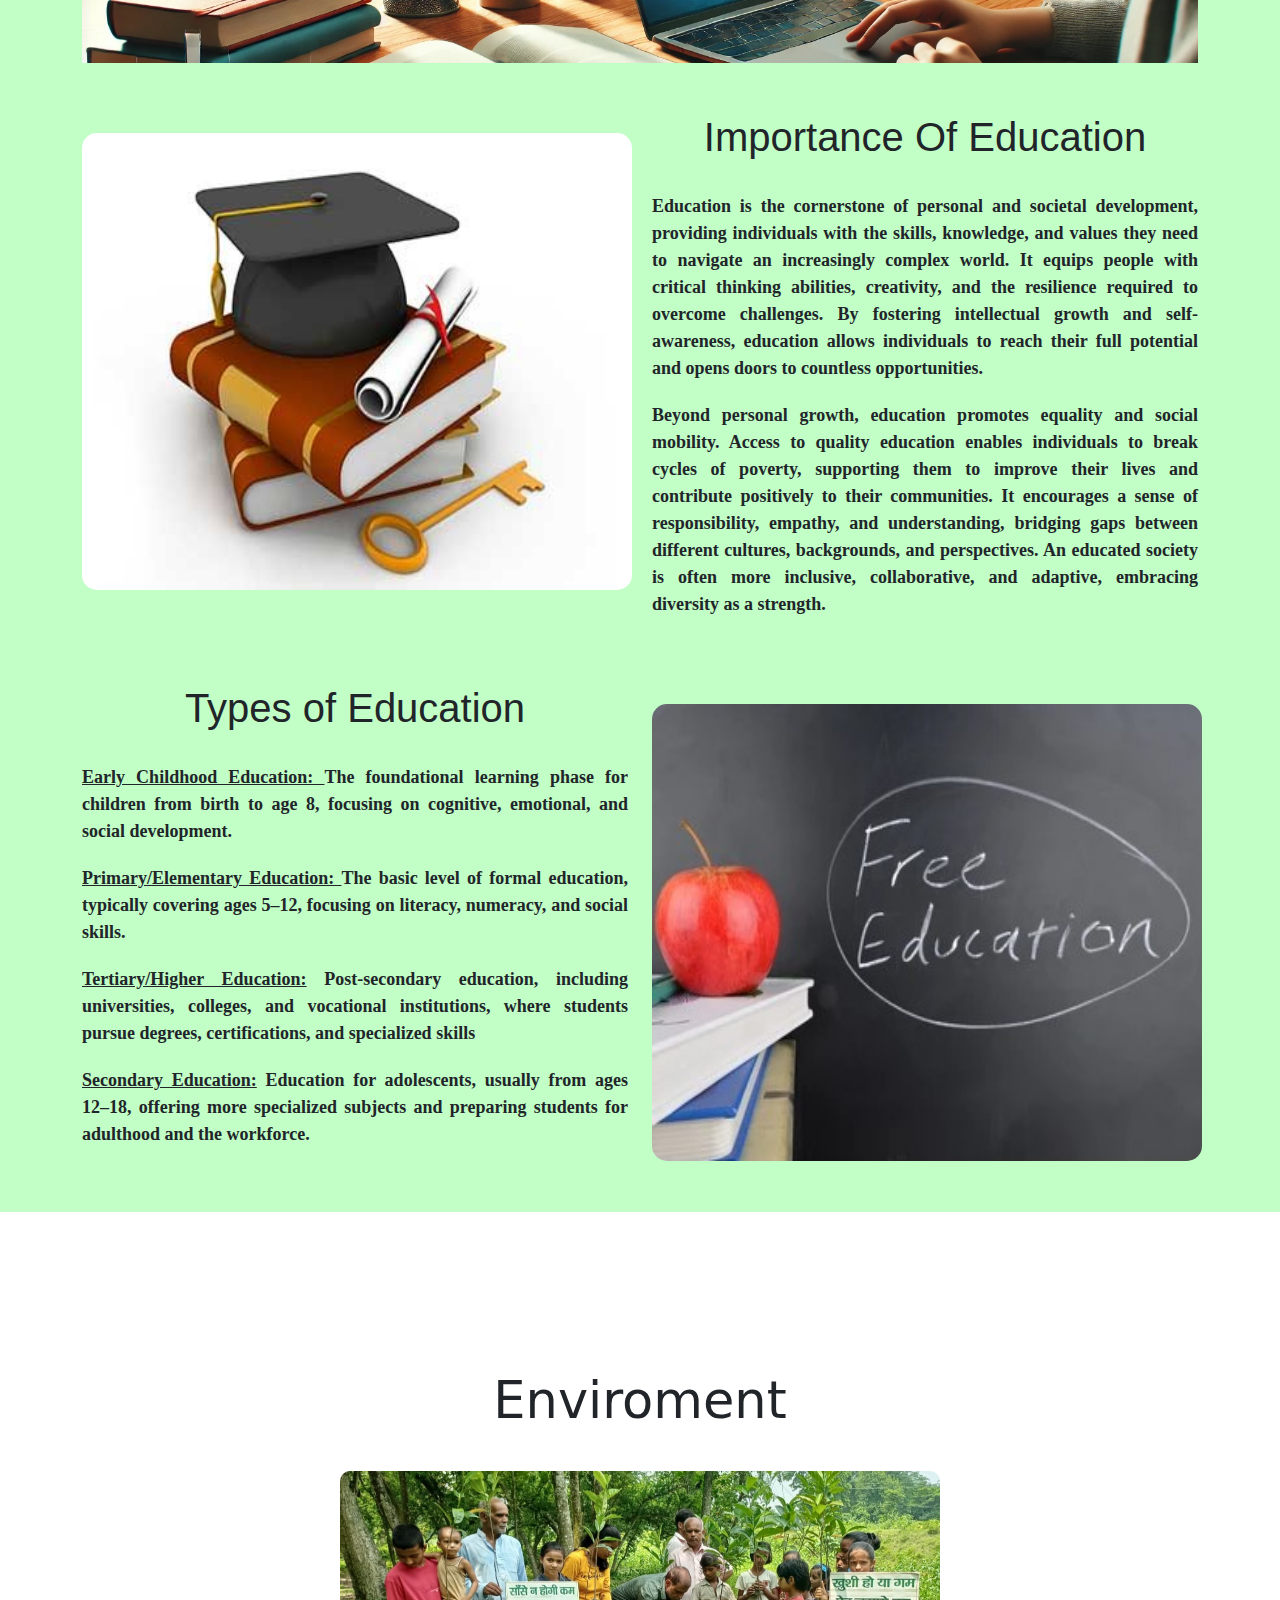
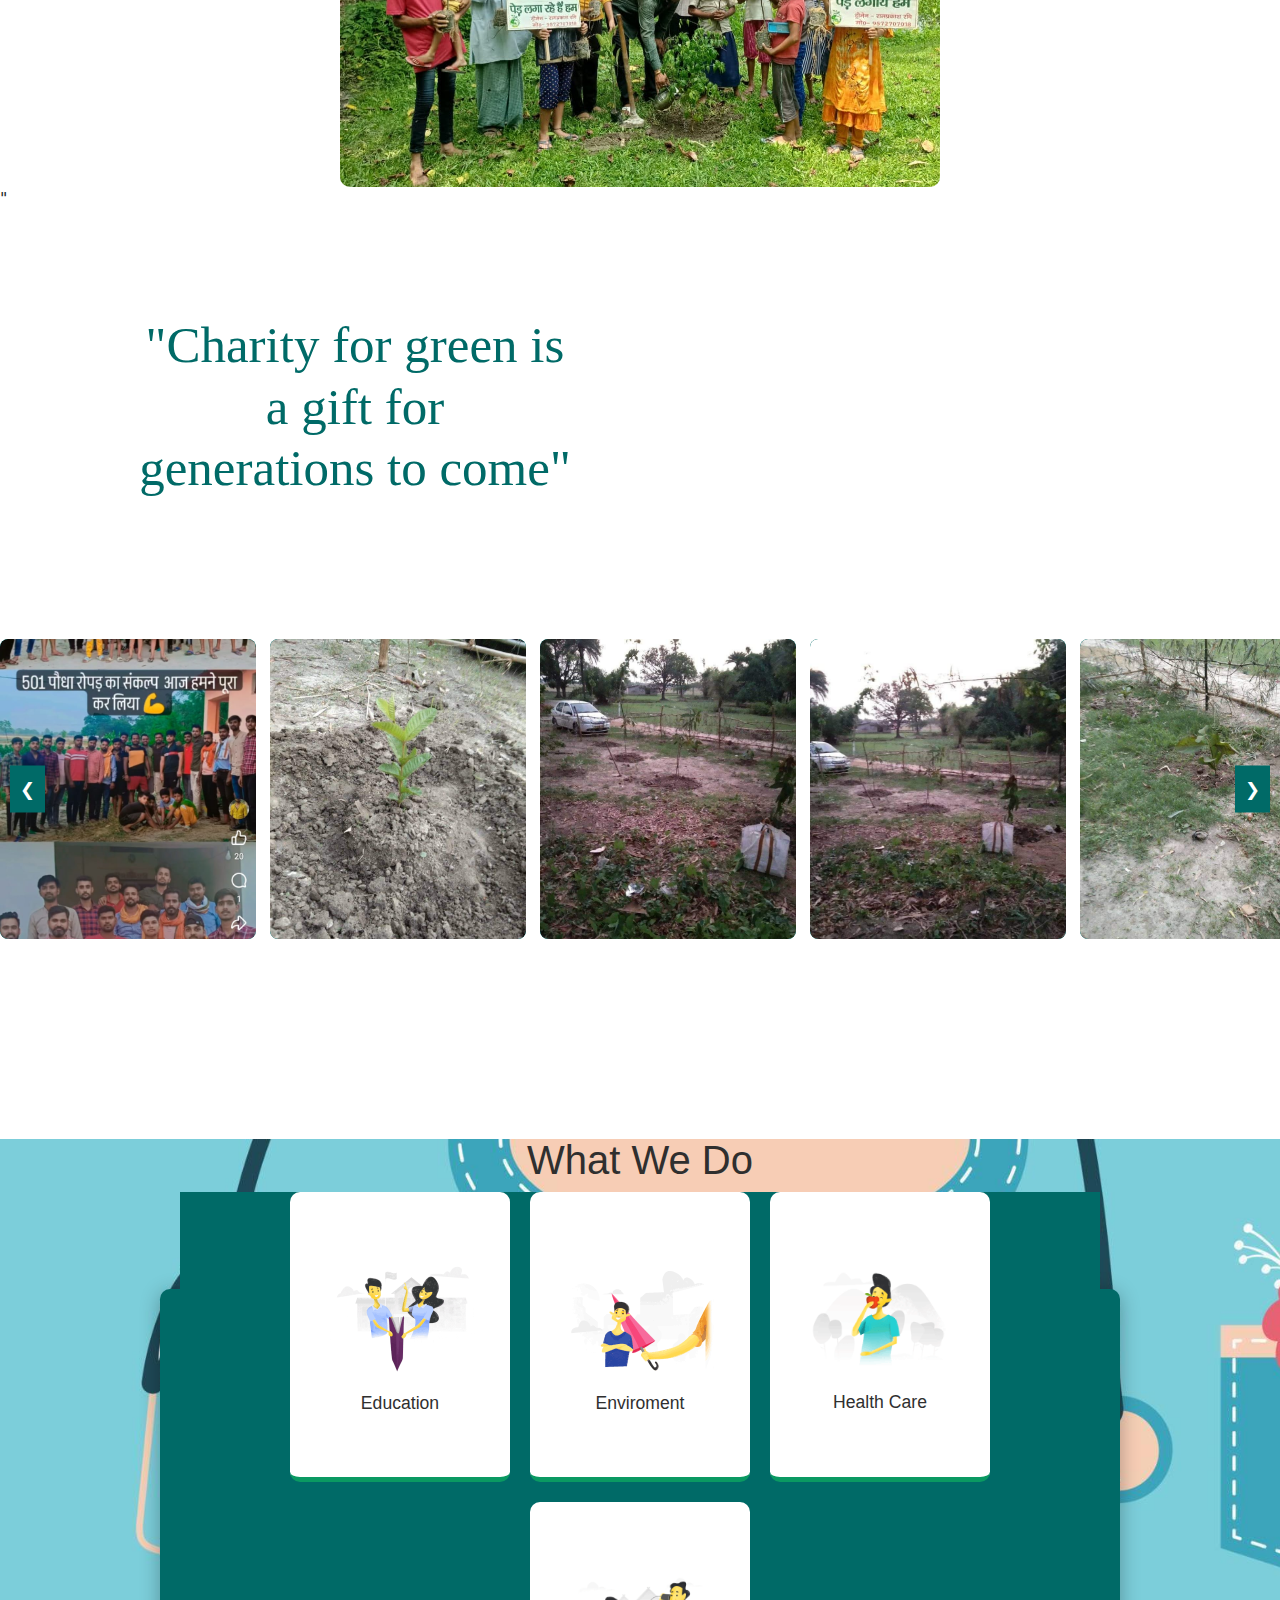
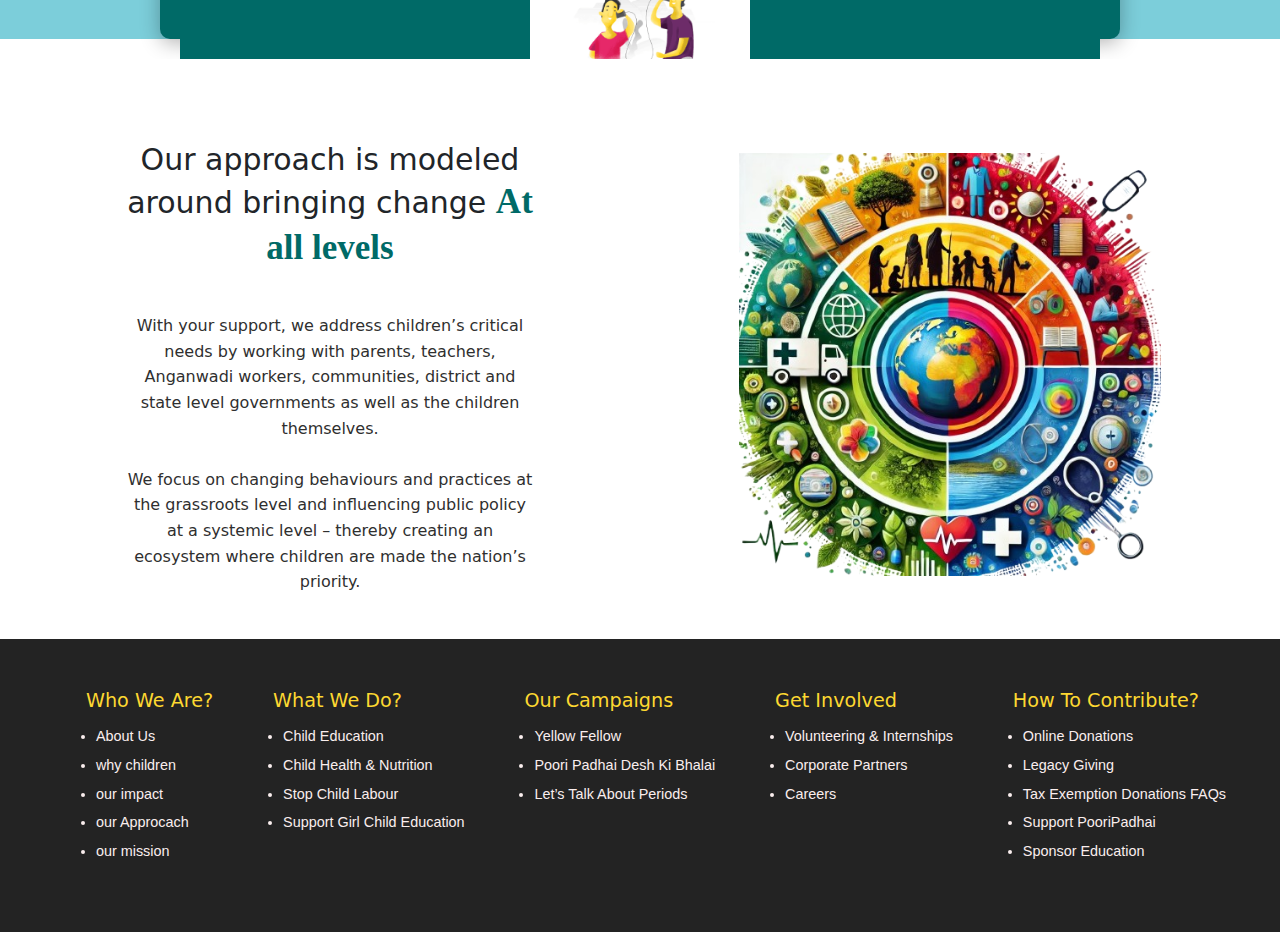
==== commit 85e74b06: "wt" ====
--- a/index.html
+++ b/index.html
@@ -1,6 +1,5 @@
 <!DOCTYPE html>
 <html lang="en">
-
 <head>
     <meta charset="UTF-8">
     <meta name="viewport" content="width=device-width, initial-scale=1.0">
@@ -25,6 +24,12 @@
 
 <body>
 
+    <div class="whatsapp_main">
+        <a href=" https://wa.me/919026952401 " text="hello" target="_blank">
+            <img src="/img/image.png" alt=""></a>
+
+    </div>
+
     <!-- <<<<<<<<<---------NAVBAR-------->
 
     <nav class="navbar navbar-expand-lg navbar-light bg-light fixed-top">
@@ -69,7 +74,7 @@
     <div class="contant">
         <div class="text">
             <h1>Safeguarding <span>Nature’s <br> Gifts </span> for <br> tomorrow's generation.</h1>
-            <button>Yes! I want to Help!</button>
+          <a href="contact.html">  <button>Yes! I want to Help!</button></a>
         </div>
         <div class="vid">
 
@@ -259,26 +264,26 @@
             <h1>What We Do</h1>
             <div class="scards">
                 <div class="cardss">
-                    <img src="./img/issue-1.gif" alt="">
+                    <a href="education.html"><img src="./img/issue-1.gif" alt=""></a>
 
                     <h1>Education</h1>
 
 
                 </div>
                 <div class="cardss">
-                    <img src="./img/issue-2.gif" alt="">
+                    <a href="enviroment.html"><img src="./img/issue-2.gif" alt=""></a>
 
                     <h1>Enviroment</h1>
 
 
                 </div>
                 <div class="cardss">
-                    <img src="./img/issue-3.gif" alt="">
+                    <a href="health.html"><img src="./img/issue-3.gif" alt=""></a>
 
                     <h1>Health Care</h1>
                 </div>
                 <div class="cardss">
-                    <img src="./img/issue-4.gif" alt="">
+                  <a href="medical.html"><img src="./img/issue-4.gif" alt=""></a>
                     <h1>Medical Education</h1>
                 </div>
             </div>
--- a/style.css
+++ b/style.css
@@ -143,15 +143,6 @@
     margin-left: -4vw;
     animation: slideInRight 1.5s ease-out forwards; /* Apply video slide-in animation */
   }
-
-  @keyframes slideInRight {
-    0% {
-        transform: translateX(100%); /* Start from the right */
-    }
-    100% {
-        transform: translateX(0); /* End at the normal position */
-    }
-}
 
   
   .contant button {
@@ -567,3 +558,38 @@
     margin-left: 10px;
     color: rgb(250, 238, 238);
 }
+
+
+
+.whatsapp_main img {
+    width: 70px;
+    z-index: 1000;
+    position: fixed;
+    bottom: 80px;
+    right: 50px;
+    animation: scaleAnimation 1.5s infinite;
+    /* Apply the animation */
+}
+
+@keyframes scaleAnimation {
+    0% {
+        transform: scale(1);
+    }
+
+    50% {
+        transform: scale(1.1);
+        /* Scale to 110% */
+    }
+
+    100% {
+        transform: scale(1);
+    }
+}
+
+
+.whatsapp_main img:hover {
+    transform: scale(1.4);
+    /* Scale the image to 110% of its size on hover */
+    transition: transform 0.5s;
+    /* Smooth transition for the scaling effect */
+}--- a/responsive.css
+++ b/responsive.css
@@ -293,31 +293,41 @@
 
 
 
-/* enviroment */
-@media only screen and (max-width: 768px) {
-    .enviroment h1 {
-        font-size: 36px; /* Adjust font size for smaller screens */
-    }
-
-    .poster img {
-        max-width: 90%; /* Allow image to take up more space on smaller screens */
-    }
-}
-
-@media only screen and (max-width: 576px) {
-    .enviroment {
-        padding: 20px 0;
-    }
-
-    .enviroment h1 {
-        font-size: 28px;
-    }
-
-    .poster img {
-        max-width: 100%; /* Full width on small screens */
-    }
-}
-
+    @media only screen and (max-width: 768px) {
+        .enviroment h1 {
+            font-size: 36px; /* Adjust font size for tablets */
+        }
+        .poster img {
+            max-width: 90%; /* Adjust poster size for smaller screens */
+        }
+        .charity h1 {
+            font-size: 28px;
+            margin-top: 40px;
+        }
+        #vido {
+            max-width: 90%; /* Adjust video size for tablets */
+        }
+    }
+    
+    @media only screen and (max-width: 576px) {
+        .enviroment {
+            padding: 20px 0; /* Reduce padding for small screens */
+        }
+        .enviroment h1 {
+            font-size: 28px; /* Smaller font size for mobile */
+        }
+        .poster img {
+            max-width: 100%; /* Full width on small screens */
+        }
+        .charity h1 {
+            font-size: 24px;
+        }
+        #vido {
+            max-width: 100%; /* Full width for video on mobile */
+            margin-top: 20px;
+        }
+    }
+    
 /* end .enviroment */
 
 
